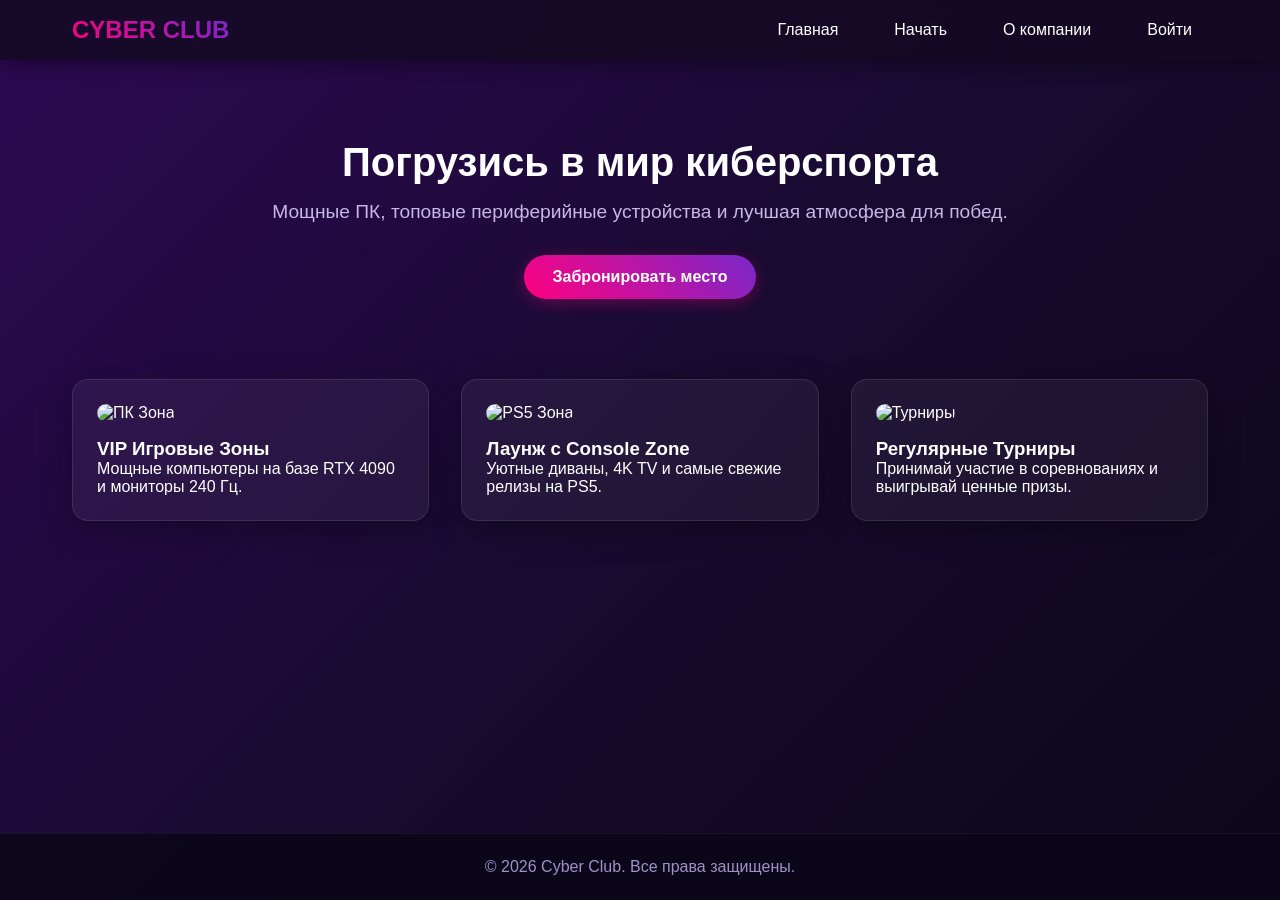
==== index.html @ 2bf529bf "first commit" ====
<!DOCTYPE html>
<html lang="ru">
<head>
    <meta charset="UTF-8">
    <meta name="viewport" content="width=device-width, initial-scale=1.0">
    <title>Игровой Клуб - Главная</title>
    <link rel="stylesheet" href="style.css">
</head>
<body>
    <header>
        <nav>
            <div class="logo">CYBER CLUB</div>
            <ul class="nav-links">
                <li><a href="index.html">Главная</a></li>
                <li><a href="start.html">Начать</a></li>
                <li><a href="about.html">О компании</a></li>
                <li><a href="login.html">Войти</a></li>
            </ul>
        </nav>
    </header>

    <main>
        <section class="hero">
            <h1>Погрузись в мир киберспорта</h1>
            <p>Мощные ПК, топовые периферийные устройства и лучшая атмосфера для побед.</p>
            <a href="start.html" class="btn">Забронировать место</a>
        </section>

        <section class="card-grid">
            <div class="card">
                <img src="https://picsum.photos/600/400?random=1" alt="ПК Зона">
                <h3>VIP Игровые Зоны</h3>
                <p>Мощные компьютеры на базе RTX 4090 и мониторы 240 Гц.</p>
            </div>
            <div class="card">
                <img src="https://picsum.photos/600/400?random=2" alt="PS5 Зона">
                <h3>Лаунж с Console Zone</h3>
                <p>Уютные диваны, 4K TV и самые свежие релизы на PS5.</p>
            </div>
            <div class="card">
                <img src="https://picsum.photos/600/400?random=3" alt="Турниры">
                <h3>Регулярные Турниры</h3>
                <p>Принимай участие в соревнованиях и выигрывай ценные призы.</p>
            </div>
        </section>
    </main>

    <footer>
        <p>&copy; 2026 Cyber Club. Все права защищены.</p>
    </footer>
</body>
</html>
---- style.css ----
/* Основные стили и сброс параметров */
* {
    margin: 0;
    padding: 0;
    box-sizing: border-box;
    font-family: 'Segoe UI', Tahoma, Geneva, Verdana, sans-serif;
}

body {
    background: linear-gradient(135deg, #2e0854, #180b30, #0c061a);
    color: #ffffff;
    min-height: 100vh;
    display: flex;
    flex-direction: column;
}

/* Навигация и Header */
header {
    background: rgba(20, 10, 35, 0.85);
    backdrop-filter: blur(10px);
    position: sticky;
    top: 0;
    z-index: 100;
    box-shadow: 0 4px 20px rgba(0, 0, 0, 0.4);
}

nav {
    max-width: 1200px;
    margin: 0 auto;
    padding: 1rem 2rem;
    display: flex;
    justify-content: space-between;
    align-items: center;
}

.logo {
    font-size: 1.5rem;
    font-weight: bold;
    background: linear-gradient(45deg, #ff007f, #7928ca);
    -webkit-background-clip: text;
    -webkit-text-fill-color: transparent;
}

.nav-links {
    display: flex;
    list-style: none;
    gap: 1.5rem;
}

.nav-links a {
    color: #ffffff;
    text-decoration: none;
    font-weight: 500;
    transition: all 0.3s ease;
    padding: 0.5rem 1rem;
    border-radius: 8px;
}

/* Hover-эффекты для ссылок */
.nav-links a:hover {
    background: linear-gradient(45deg, #ff007f, #7928ca);
    box-shadow: 0 4px 15px rgba(255, 0, 127, 0.4);
    transform: translateY(-2px);
}

/* Главное содержимое */
main {
    flex: 1;
    max-width: 1200px;
    margin: 2rem auto;
    padding: 0 2rem;
    width: 100%;

    /* Анимация плавного появления страницы */
    animation: fadeIn 0.8s ease-in-out;
}

/* Компоненты и карточки */
.hero {
    text-align: center;
    padding: 3rem 1rem;
}

.hero h1 {
    font-size: 2.5rem;
    margin-bottom: 1rem;
}

.hero p {
    color: #c7b8e6;
    font-size: 1.2rem;
    margin-bottom: 2rem;
}

.card-grid {
    display: grid;
    grid-template-columns: repeat(auto-fit, minmax(280px, 1fr));
    gap: 2rem;
    margin-top: 2rem;
}

.card {
    background: rgba(255, 255, 255, 0.05);
    border: 1px solid rgba(255, 255, 255, 0.1);
    border-radius: 16px;
    padding: 1.5rem;
    box-shadow: 0 8px 32px rgba(0, 0, 0, 0.3);
    transition: transform 0.3s ease, box-shadow 0.3s ease;
}

.card:hover {
    transform: translateY(-5px);
    box-shadow: 0 12px 40px rgba(121, 40, 202, 0.4);
}

.card img {
    width: 100%;
    height: 200px;
    object-fit: cover;
    border-radius: 12px;
    margin-bottom: 1rem;
}

/* Кнопки */
.btn {
    display: inline-block;
    padding: 0.8rem 1.8rem;
    background: linear-gradient(45deg, #ff007f, #7928ca);
    color: white;
    text-decoration: none;
    border: none;
    border-radius: 25px;
    font-weight: bold;
    cursor: pointer;
    box-shadow: 0 4px 15px rgba(255, 0, 127, 0.3);
    transition: all 0.3s ease;
}

.btn:hover {
    transform: scale(1.05);
    box-shadow: 0 6px 20px rgba(255, 0, 127, 0.6);
}

/* Формы */
.form-container {
    max-width: 400px;
    margin: 2rem auto;
    background: rgba(255, 255, 255, 0.05);
    padding: 2rem;
    border-radius: 16px;
    box-shadow: 0 8px 32px rgba(0, 0, 0, 0.3);
}

.form-group {
    margin-bottom: 1.5rem;
}

.form-group label {
    display: block;
    margin-bottom: 0.5rem;
    color: #c7b8e6;
}

.form-group input {
    width: 100%;
    padding: 0.8rem;
    border-radius: 8px;
    border: 1px solid rgba(255, 255, 255, 0.2);
    background: rgba(0, 0, 0, 0.2);
    color: white;
    outline: none;
}

.form-group input:focus {
    border-color: #ff007f;
}

/* Подвал сайта (Footer) */
footer {
    background: rgba(12, 6, 26, 0.9);
    text-align: center;
    padding: 1.5rem;
    margin-top: auto;
    border-top: 1px solid rgba(255, 255, 255, 0.05);
    color: #a092c4;
}

/* Анимация появления */
@keyframes fadeIn {
    from {
        opacity: 0;
        transform: translateY(15px);
    }
    to {
        opacity: 1;
        transform: translateY(0);
    }
}

/* Адаптированность под мобильные устройства */
@media (max-width: 600px) {
    nav {
        flex-direction: column;
        gap: 1rem;
    }
    
    .nav-links {
        gap: 0.5rem;
    }

    .hero h1 {
        font-size: 1.8rem;
    }
}
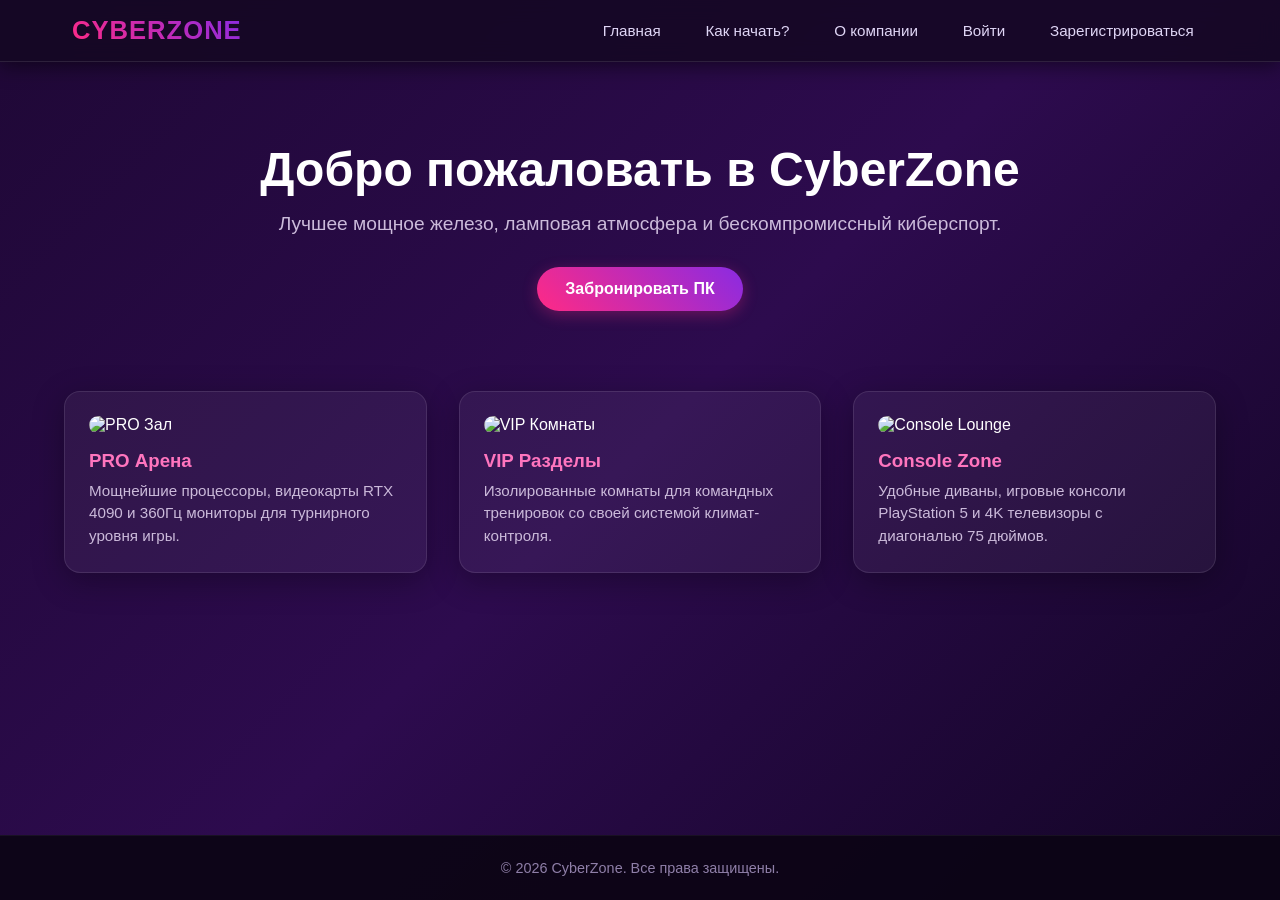
==== commit 807d6705: "...." ====
--- a/index.html
+++ b/index.html
@@ -3,50 +3,56 @@
 <head>
     <meta charset="UTF-8">
     <meta name="viewport" content="width=device-width, initial-scale=1.0">
-    <title>Игровой Клуб - Главная</title>
+    <title>CyberZone — Киберспортивный клуб</title>
     <link rel="stylesheet" href="style.css">
 </head>
 <body>
+
+    <!-- Шапка сайта с одинаковым меню -->
     <header>
         <nav>
-            <div class="logo">CYBER CLUB</div>
+            <div class="logo">CYBERZONE</div>
             <ul class="nav-links">
                 <li><a href="index.html">Главная</a></li>
-                <li><a href="start.html">Начать</a></li>
+                <li><a href="start.html">Как начать?</a></li>
                 <li><a href="about.html">О компании</a></li>
                 <li><a href="login.html">Войти</a></li>
+                <li><a href="register.html">Зарегистрироваться</a></li>
             </ul>
         </nav>
     </header>
 
+    <!-- Основной контент главной страницы -->
     <main>
-        <section class="hero">
-            <h1>Погрузись в мир киберспорта</h1>
-            <p>Мощные ПК, топовые периферийные устройства и лучшая атмосфера для побед.</p>
-            <a href="start.html" class="btn">Забронировать место</a>
+        <section style="text-align: center; padding: 3rem 1rem;" class="hero">
+            <h1 style="font-size: 3rem; margin-bottom: 1rem; color: #ffffff;">Добро пожаловать в CyberZone</h1>
+            <p style="color: #cbbada; font-size: 1.2rem; margin-bottom: 2rem;">Лучшее мощное железо, ламповая атмосфера и бескомпромиссный киберспорт.</p>
+            <a href="start.html" class="btn">Забронировать ПК</a>
         </section>
 
         <section class="card-grid">
             <div class="card">
-                <img src="https://picsum.photos/600/400?random=1" alt="ПК Зона">
-                <h3>VIP Игровые Зоны</h3>
-                <p>Мощные компьютеры на базе RTX 4090 и мониторы 240 Гц.</p>
+                <img src="https://picsum.photos/600/400?random=1" alt="PRO Зал">
+                <h3>PRO Арена</h3>
+                <p>Мощнейшие процессоры, видеокарты RTX 4090 и 360Гц мониторы для турнирного уровня игры.</p>
             </div>
             <div class="card">
-                <img src="https://picsum.photos/600/400?random=2" alt="PS5 Зона">
-                <h3>Лаунж с Console Zone</h3>
-                <p>Уютные диваны, 4K TV и самые свежие релизы на PS5.</p>
+                <img src="https://picsum.photos/600/400?random=2" alt="VIP Комнаты">
+                <h3>VIP Разделы</h3>
+                <p>Изолированные комнаты для командных тренировок со своей системой климат-контроля.</p>
             </div>
             <div class="card">
-                <img src="https://picsum.photos/600/400?random=3" alt="Турниры">
-                <h3>Регулярные Турниры</h3>
-                <p>Принимай участие в соревнованиях и выигрывай ценные призы.</p>
+                <img src="https://picsum.photos/600/400?random=3" alt="Console Lounge">
+                <h3>Console Zone</h3>
+                <p>Удобные диваны, игровые консоли PlayStation 5 и 4K телевизоры с диагональю 75 дюймов.</p>
             </div>
         </section>
     </main>
 
+    <!-- Подвал сайта -->
     <footer>
-        <p>&copy; 2026 Cyber Club. Все права защищены.</p>
+        <p>&copy; 2026 CyberZone. Все права защищены.</p>
     </footer>
+
 </body>
 </html>
--- a/style.css
+++ b/style.css
@@ -1,27 +1,33 @@
-/* Основные стили и сброс параметров */
+/* ==========================================================================
+   1. СБРОС И ОСНОВНЫЕ СТИЛИ
+   ========================================================================== */
 * {
     margin: 0;
     padding: 0;
     box-sizing: border-box;
-    font-family: 'Segoe UI', Tahoma, Geneva, Verdana, sans-serif;
+    font-family: 'Segoe UI', Roboto, Helvetica, Arial, sans-serif;
 }
 
 body {
-    background: linear-gradient(135deg, #2e0854, #180b30, #0c061a);
+    /* Фиолетово-розовый градиентный фон */
+    background: linear-gradient(135deg, #1f0836, #2d0b4e, #120524);
     color: #ffffff;
     min-height: 100vh;
     display: flex;
     flex-direction: column;
 }
 
-/* Навигация и Header */
+/* ==========================================================================
+   2. ШАПКА И НАВИГАЦИЯ (HEADER & NAV)
+   ========================================================================== */
 header {
-    background: rgba(20, 10, 35, 0.85);
+    background: rgba(20, 8, 35, 0.85);
     backdrop-filter: blur(10px);
     position: sticky;
     top: 0;
     z-index: 100;
-    box-shadow: 0 4px 20px rgba(0, 0, 0, 0.4);
+    box-shadow: 0 4px 20px rgba(0, 0, 0, 0.5);
+    border-bottom: 1px solid rgba(255, 255, 255, 0.1);
 }
 
 nav {
@@ -34,9 +40,10 @@
 }
 
 .logo {
-    font-size: 1.5rem;
-    font-weight: bold;
-    background: linear-gradient(45deg, #ff007f, #7928ca);
+    font-size: 1.6rem;
+    font-weight: 800;
+    letter-spacing: 1px;
+    background: linear-gradient(45deg, #ff2a85, #8a2be2);
     -webkit-background-clip: text;
     -webkit-text-fill-color: transparent;
 }
@@ -44,54 +51,53 @@
 .nav-links {
     display: flex;
     list-style: none;
-    gap: 1.5rem;
+    gap: 1rem;
+    flex-wrap: wrap;
 }
 
 .nav-links a {
-    color: #ffffff;
+    color: #e0d6f6;
     text-decoration: none;
     font-weight: 500;
+    font-size: 0.95rem;
+    padding: 0.5rem 0.9rem;
+    border-radius: 8px;
     transition: all 0.3s ease;
-    padding: 0.5rem 1rem;
-    border-radius: 8px;
-}
-
-/* Hover-эффекты для ссылок */
+}
+
+/* Hover-эффект для ссылок в меню */
 .nav-links a:hover {
-    background: linear-gradient(45deg, #ff007f, #7928ca);
-    box-shadow: 0 4px 15px rgba(255, 0, 127, 0.4);
+    color: #ffffff;
+    background: linear-gradient(45deg, #ff2a85, #8a2be2);
+    box-shadow: 0 4px 15px rgba(255, 42, 133, 0.4);
     transform: translateY(-2px);
 }
 
-/* Главное содержимое */
+/* ==========================================================================
+   3. ОСНОВНОЙ КОНТЕНТ И АНИМАЦИЯ (MAIN)
+   ========================================================================== */
 main {
     flex: 1;
     max-width: 1200px;
     margin: 2rem auto;
-    padding: 0 2rem;
+    padding: 0 1.5rem;
     width: 100%;
-
-    /* Анимация плавного появления страницы */
-    animation: fadeIn 0.8s ease-in-out;
-}
-
-/* Компоненты и карточки */
-.hero {
-    text-align: center;
-    padding: 3rem 1rem;
-}
-
-.hero h1 {
-    font-size: 2.5rem;
-    margin-bottom: 1rem;
-}
-
-.hero p {
-    color: #c7b8e6;
-    font-size: 1.2rem;
-    margin-bottom: 2rem;
-}
-
+    /* Анимация мягкого появления при загрузке страницы */
+    animation: fadeIn 0.8s cubic-bezier(0.25, 1, 0.5, 1) forwards;
+}
+
+@keyframes fadeIn {
+    from {
+        opacity: 0;
+        transform: translateY(20px);
+    }
+    to {
+        opacity: 1;
+        transform: translateY(0);
+    }
+}
+
+/* Сетка карточек */
 .card-grid {
     display: grid;
     grid-template-columns: repeat(auto-fit, minmax(280px, 1fr));
@@ -108,9 +114,11 @@
     transition: transform 0.3s ease, box-shadow 0.3s ease;
 }
 
+/* Hover-эффект карточек */
 .card:hover {
-    transform: translateY(-5px);
-    box-shadow: 0 12px 40px rgba(121, 40, 202, 0.4);
+    transform: translateY(-8px);
+    box-shadow: 0 12px 35px rgba(255, 42, 133, 0.3);
+    border-color: rgba(255, 42, 133, 0.4);
 }
 
 .card img {
@@ -121,94 +129,110 @@
     margin-bottom: 1rem;
 }
 
-/* Кнопки */
+.card h3 {
+    margin-bottom: 0.5rem;
+    color: #ff75be;
+}
+
+.card p {
+    color: #cbbada;
+    line-height: 1.5;
+    font-size: 0.95rem;
+}
+
+/* ==========================================================================
+   4. КНОПКИ И ФОРМЫ
+   ========================================================================== */
 .btn {
     display: inline-block;
     padding: 0.8rem 1.8rem;
-    background: linear-gradient(45deg, #ff007f, #7928ca);
-    color: white;
+    background: linear-gradient(45deg, #ff2a85, #8a2be2);
+    color: #ffffff;
     text-decoration: none;
     border: none;
     border-radius: 25px;
-    font-weight: bold;
+    font-weight: 600;
     cursor: pointer;
-    box-shadow: 0 4px 15px rgba(255, 0, 127, 0.3);
+    box-shadow: 0 4px 15px rgba(255, 42, 133, 0.3);
     transition: all 0.3s ease;
+    text-align: center;
 }
 
 .btn:hover {
     transform: scale(1.05);
-    box-shadow: 0 6px 20px rgba(255, 0, 127, 0.6);
-}
-
-/* Формы */
+    box-shadow: 0 6px 20px rgba(255, 42, 133, 0.6);
+}
+
+/* Контейнер для форм входа/регистрации */
 .form-container {
-    max-width: 400px;
-    margin: 2rem auto;
+    max-width: 420px;
+    margin: 3rem auto;
     background: rgba(255, 255, 255, 0.05);
-    padding: 2rem;
-    border-radius: 16px;
-    box-shadow: 0 8px 32px rgba(0, 0, 0, 0.3);
+    border: 1px solid rgba(255, 255, 255, 0.1);
+    padding: 2.5rem;
+    border-radius: 20px;
+    box-shadow: 0 10px 40px rgba(0, 0, 0, 0.5);
+}
+
+.form-container h2 {
+    text-align: center;
+    margin-bottom: 1.5rem;
+    color: #ff75be;
 }
 
 .form-group {
-    margin-bottom: 1.5rem;
+    margin-bottom: 1.2rem;
 }
 
 .form-group label {
     display: block;
-    margin-bottom: 0.5rem;
-    color: #c7b8e6;
+    margin-bottom: 0.4rem;
+    color: #d2c4e6;
+    font-size: 0.9rem;
 }
 
 .form-group input {
     width: 100%;
-    padding: 0.8rem;
-    border-radius: 8px;
+    padding: 0.8rem 1rem;
+    border-radius: 10px;
     border: 1px solid rgba(255, 255, 255, 0.2);
-    background: rgba(0, 0, 0, 0.2);
-    color: white;
+    background: rgba(0, 0, 0, 0.3);
+    color: #ffffff;
     outline: none;
+    transition: border-color 0.3s ease;
 }
 
 .form-group input:focus {
-    border-color: #ff007f;
-}
-
-/* Подвал сайта (Footer) */
+    border-color: #ff2a85;
+}
+
+/* ==========================================================================
+   5. ПОДВАЛ (FOOTER)
+   ========================================================================== */
 footer {
-    background: rgba(12, 6, 26, 0.9);
+    background: rgba(12, 5, 22, 0.95);
     text-align: center;
     padding: 1.5rem;
     margin-top: auto;
     border-top: 1px solid rgba(255, 255, 255, 0.05);
-    color: #a092c4;
-}
-
-/* Анимация появления */
-@keyframes fadeIn {
-    from {
-        opacity: 0;
-        transform: translateY(15px);
-    }
-    to {
-        opacity: 1;
-        transform: translateY(0);
-    }
-}
-
-/* Адаптированность под мобильные устройства */
-@media (max-width: 600px) {
+    color: #8f7fa8;
+    font-size: 0.9rem;
+}
+
+/* ==========================================================================
+   6. АДАПТИВНОСТЬ (АДАПТАЦИЯ ПОД МОБИЛЬНЫЕ)
+   ========================================================================== */
+@media (max-width: 768px) {
     nav {
         flex-direction: column;
         gap: 1rem;
     }
-    
+
     .nav-links {
-        gap: 0.5rem;
+        justify-content: center;
     }
 
     .hero h1 {
-        font-size: 1.8rem;
+        font-size: 2rem !important;
     }
 }
